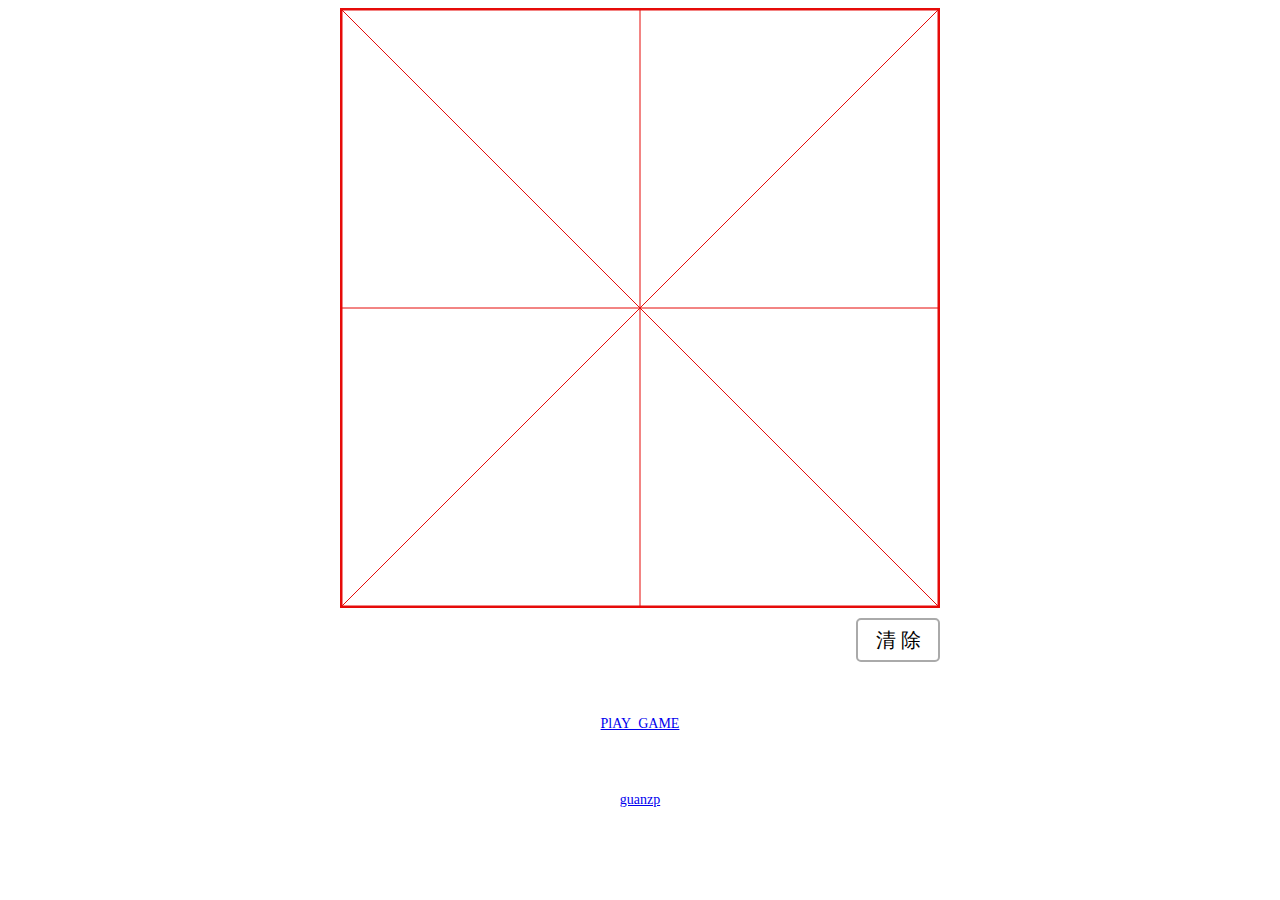
==== index.html @ 0a9f343b "Update index.html" ====
﻿<!doctype html>
<html>
<head>
<meta charset="utf-8">
<title>Exception</title>
<link href="css/index.css" rel="stylesheet" type="text/css">
</head>
<body>
<!--利用canvas绘画简单田字格-->
<canvas id="canvas">你的浏览器不支持canvas</canvas>
<div id = "coltroller">
	<div id = "clear_btn" class="op_btn" onClick="clean()">清 除</div>
	<div class="clearfix"></div>
</div>
<script src="js/canvas.js"></script>
<div style="text-align:center;margin:50px 0; font:normal 14px/24px 'MicroSoft YaHei';">
	<p><a href="/eat.html" target="_blank">PlAY_GAME</a></p></br>
	<p><a href="http://atjcloud.com/" target="_blank">guanzp</a></p>
</div>
</body>
</html>
---- css/index.css ----
/*定义canvas样式*/
#canvas{ display:block;
         margin:0 auto;
		 }
		 
#coltroller{ width:600px;
             margin:0 auto;
			 }
			 
.op_btn{ float:right;
		 margin:10px 0 0 10px;
		 border:2px solid #aaa;
		 width:80px;
		 height:40px;
		 line-height:40px;
		 font-size:20px;
		 text-align:center;
		 border-radius:5px 5px;
		 cursor:pointer;
		 background-color:white;
		 font
		 }
		  
.op_btn:hover{
	background-color:#def;
	}
.clearfix{
	clear:both;
	}
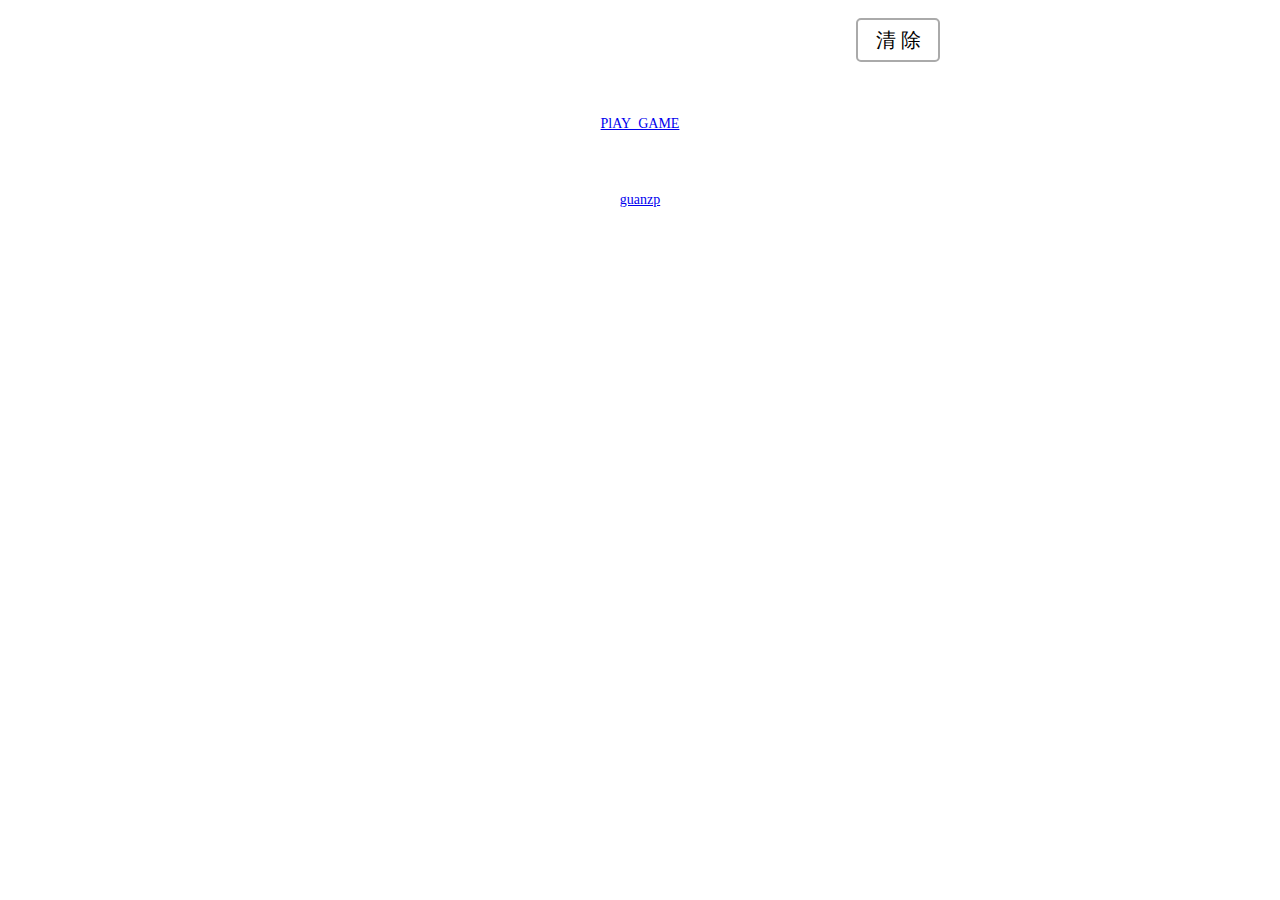
==== commit 424a3389: "Update index.html" ====
--- a/index.html
+++ b/index.html
@@ -1,4 +1,4 @@
-﻿<!doctype html>
+<!doctype html>
 <html>
 <head>
 <meta charset="utf-8">
@@ -7,7 +7,7 @@
 </head>
 <body>
 <!--利用canvas绘画简单田字格-->
-<canvas id="canvas">你的浏览器不支持canvas</canvas>
+<!-- <canvas id="canvas">你的浏览器不支持canvas</canvas> -->
 <div id = "coltroller">
 	<div id = "clear_btn" class="op_btn" onClick="clean()">清 除</div>
 	<div class="clearfix"></div>
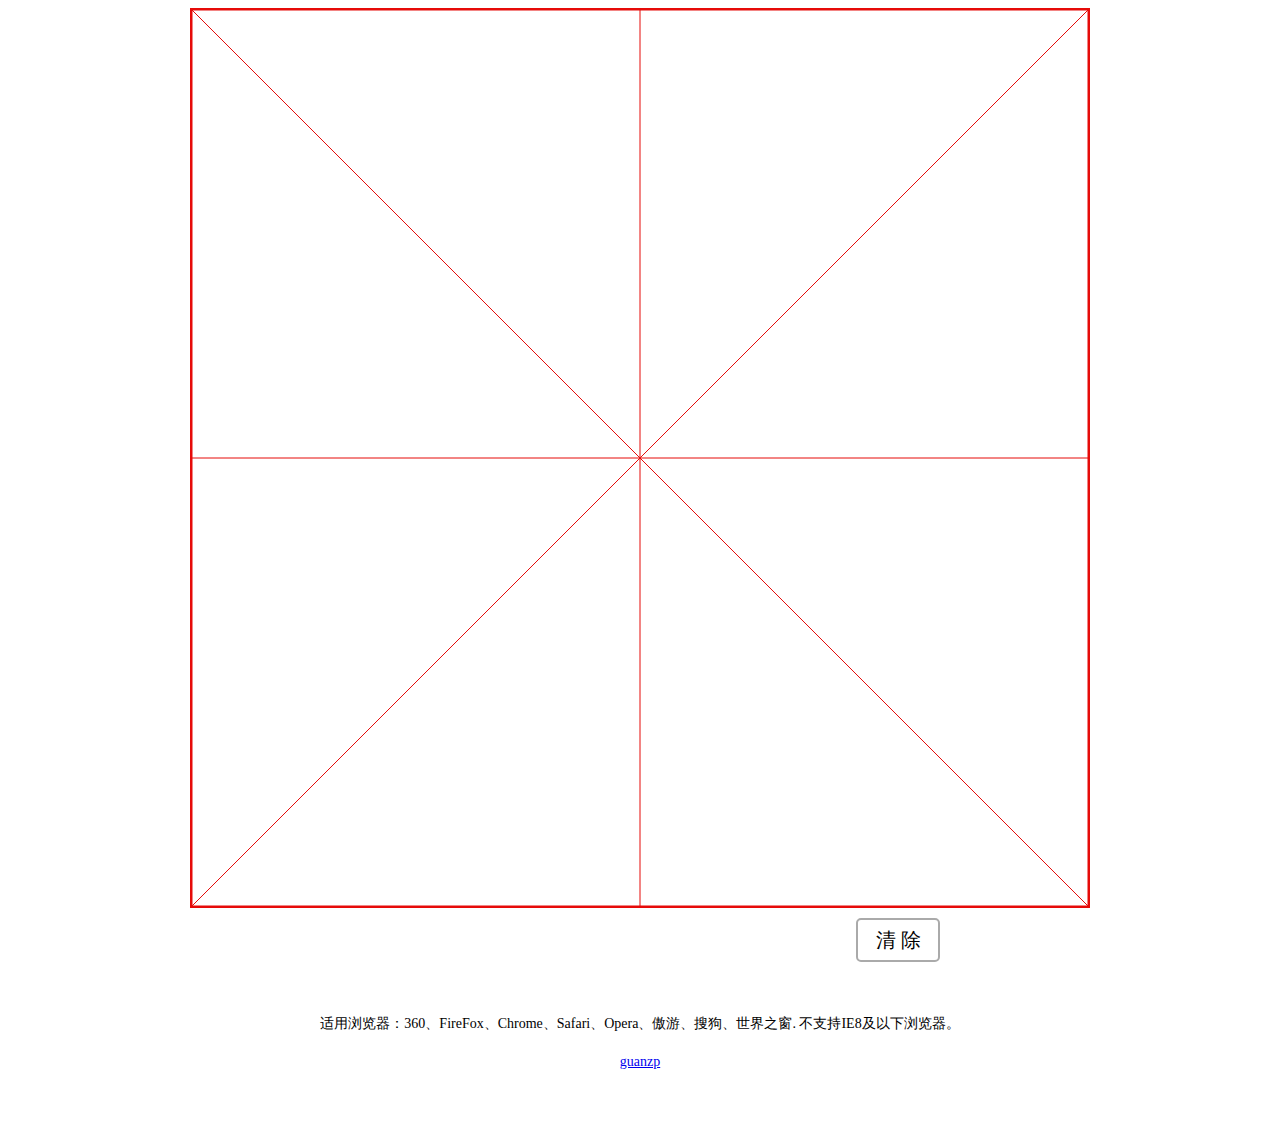
==== commit 25c41834: "Add files via upload" ====
--- a/index.html
+++ b/index.html
@@ -1,21 +1,27 @@
-<!doctype html>
+﻿<!doctype html>
 <html>
 <head>
 <meta charset="utf-8">
 <title>Exception</title>
+
 <link href="css/index.css" rel="stylesheet" type="text/css">
+
 </head>
 <body>
+
 <!--利用canvas绘画简单田字格-->
-<!-- <canvas id="canvas">你的浏览器不支持canvas</canvas> -->
+<canvas id="canvas">你的浏览器不支持canvas</canvas>
+
 <div id = "coltroller">
 	<div id = "clear_btn" class="op_btn" onClick="clean()">清 除</div>
 	<div class="clearfix"></div>
 </div>
+
 <script src="js/canvas.js"></script>
 <div style="text-align:center;margin:50px 0; font:normal 14px/24px 'MicroSoft YaHei';">
-	<p><a href="/eat.html" target="_blank">PlAY_GAME</a></p></br>
-	<p><a href="http://atjcloud.com/" target="_blank">guanzp</a></p>
+<p>适用浏览器：360、FireFox、Chrome、Safari、Opera、傲游、搜狗、世界之窗. 不支持IE8及以下浏览器。</p>
+<p><a href="http://atjcloud.com/" target="_blank">guanzp</a></p>
 </div>
+
 </body>
-</html>
+</html>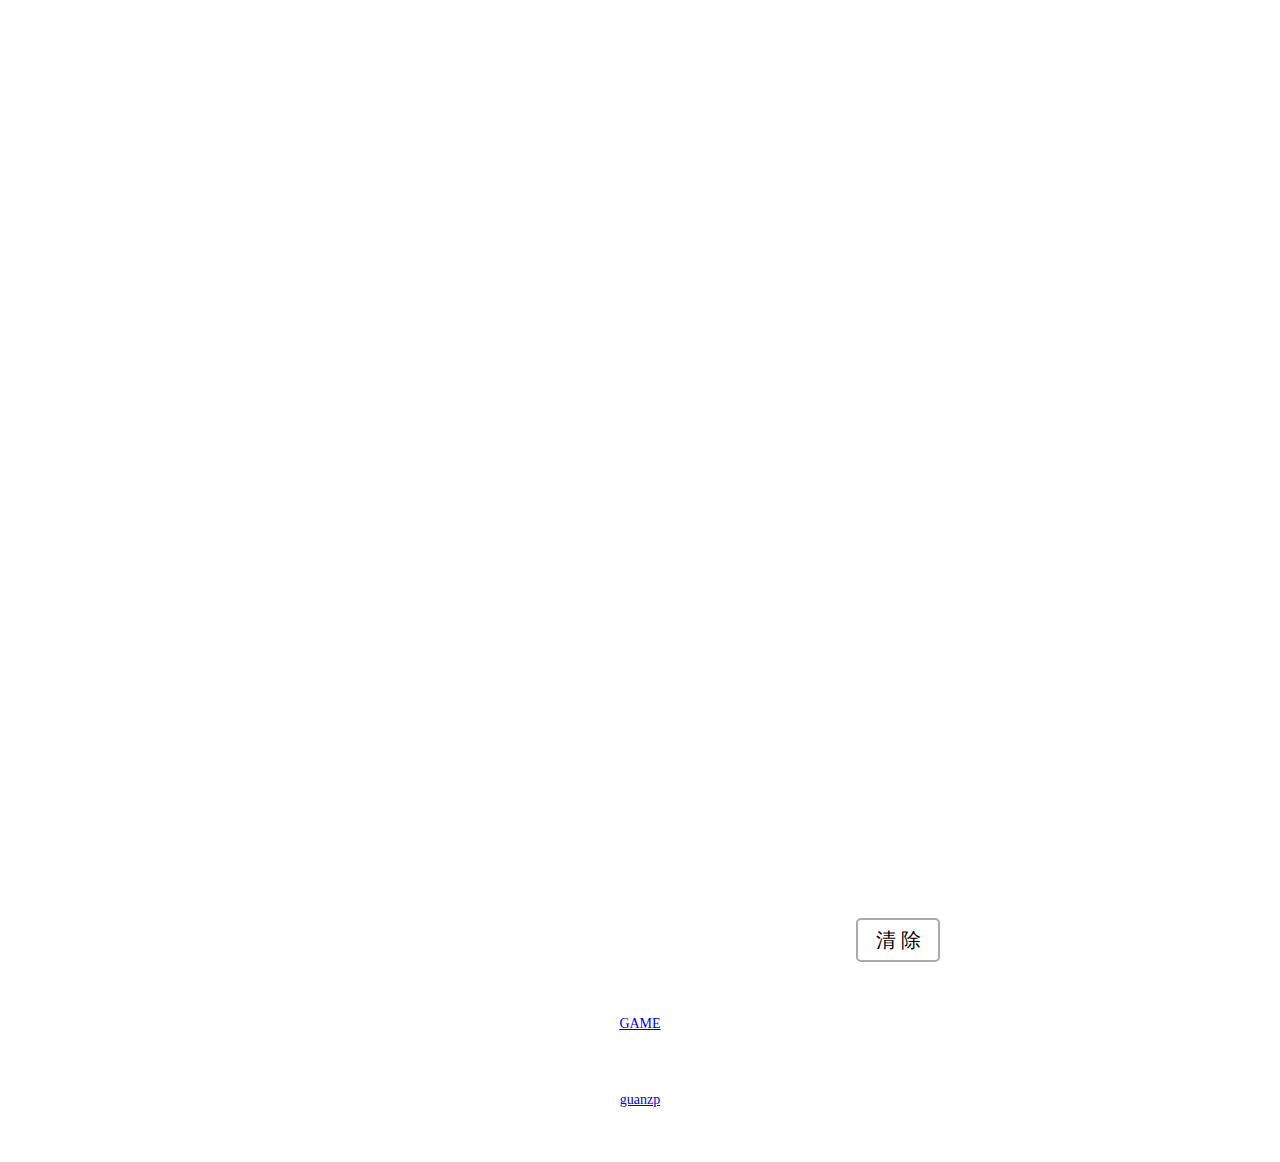
==== commit e415bb78: "Update index.html" ====
--- a/index.html
+++ b/index.html
@@ -19,9 +19,9 @@
 
 <script src="js/canvas.js"></script>
 <div style="text-align:center;margin:50px 0; font:normal 14px/24px 'MicroSoft YaHei';">
-<p>适用浏览器：360、FireFox、Chrome、Safari、Opera、傲游、搜狗、世界之窗. 不支持IE8及以下浏览器。</p>
+<p><a href="/eat.html">GAME</a></p></br>
 <p><a href="http://atjcloud.com/" target="_blank">guanzp</a></p>
 </div>
 
 </body>
-</html>+</html>
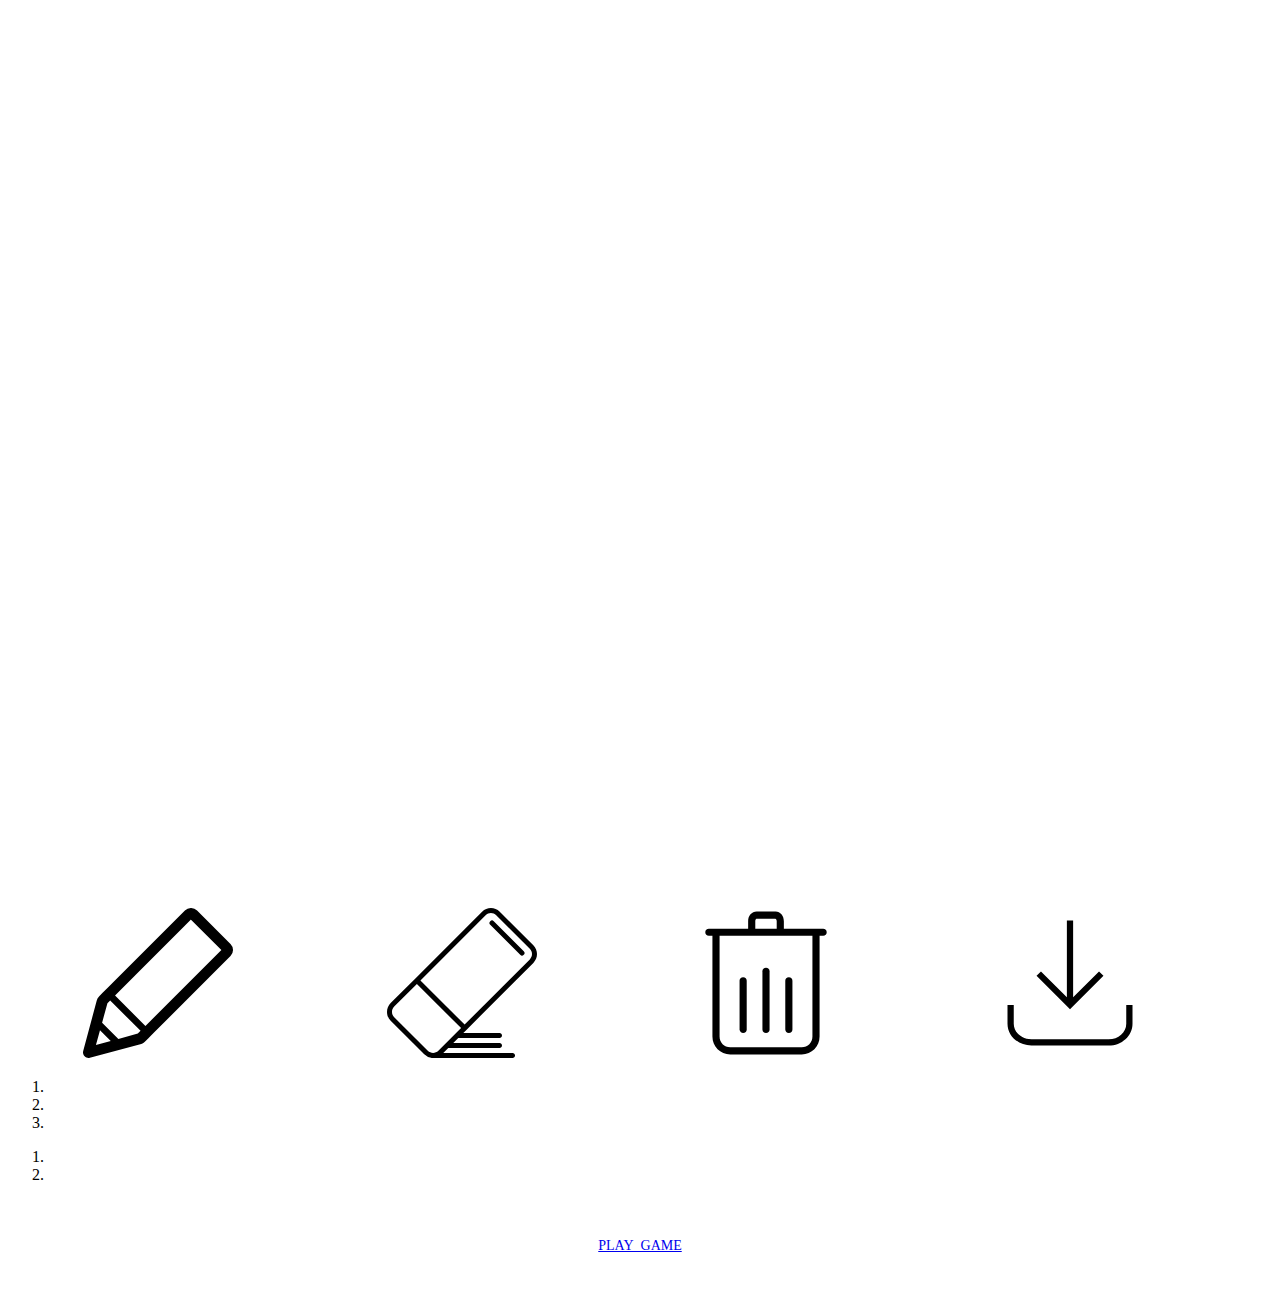
==== commit ccaa263c: "Add files via upload" ====
--- a/index.html
+++ b/index.html
@@ -1,27 +1,41 @@
-﻿<!doctype html>
-<html>
+﻿<!DOCTYPE html PUBLIC "-//W3C//DTD XHTML 1.0 Transitional//EN" "http://www.w3.org/TR/xhtml1/DTD/xhtml1-transitional.dtd">
+<html xmlns="http://www.w3.org/1999/xhtml">
 <head>
-<meta charset="utf-8">
-<title>Exception</title>
-
-<link href="css/index.css" rel="stylesheet" type="text/css">
-
+<meta http-equiv="Content-Type" content="text/html; charset=utf-8" />
+<meta name="viewport" content="width=device-width, user-scalable=no, initial-scale=1.0, maximum-scale=1.0, minimum-scale=1.0">
+<title>NullException</title>
+<link rel="shortcut icon" href="image/head.png" type="image/x-icon" />
+<link rel="stylesheet" href="css/style.css">
 </head>
 <body>
-
-<!--利用canvas绘画简单田字格-->
-<canvas id="canvas">你的浏览器不支持canvas</canvas>
-
-<div id = "coltroller">
-	<div id = "clear_btn" class="op_btn" onClick="clean()">清 除</div>
-	<div class="clearfix"></div>
+<canvas id="xxx" width=300 height=300></canvas>
+<div id=actions class="actions">
+	<svg id=pen class="active icon">
+		<use xlink:href="#icon-pen"></use>
+	</svg>
+	<svg id=eraser class="icon">
+		<use xlink:href="#icon-erase"></use>
+	</svg>
+	<svg id=clear class="icon">
+		<use xlink:href="#icon-clear"></use>
+	</svg>
+	<svg id=download class="icon">
+		<use xlink:href="#icon-save"></use>
+	</svg>
 </div>
-
-<script src="js/canvas.js"></script>
+<ol class="colors">
+	<li id="red" class="red active"></li>
+	<li id="green" class="green"></li>
+	<li id="blue" class="blue"></li>
+</ol>
+<ol class="sizes">
+	<li id="thin" class="thin"></li>
+	<li id="thick" class="thick"></li>
+</ol>
+<script type="text/javascript" src="js/main.js"></script>
+<script type="text/javascript" src="js/other.js"></script>
 <div style="text-align:center;margin:50px 0; font:normal 14px/24px 'MicroSoft YaHei';">
-<p><a href="/eat.html">GAME</a></p></br>
-<p><a href="http://atjcloud.com/" target="_blank">guanzp</a></p>
+<p><a href="/eat.html" target="_blank">PLAY_GAME</a></p>
 </div>
-
 </body>
-</html>
+</html>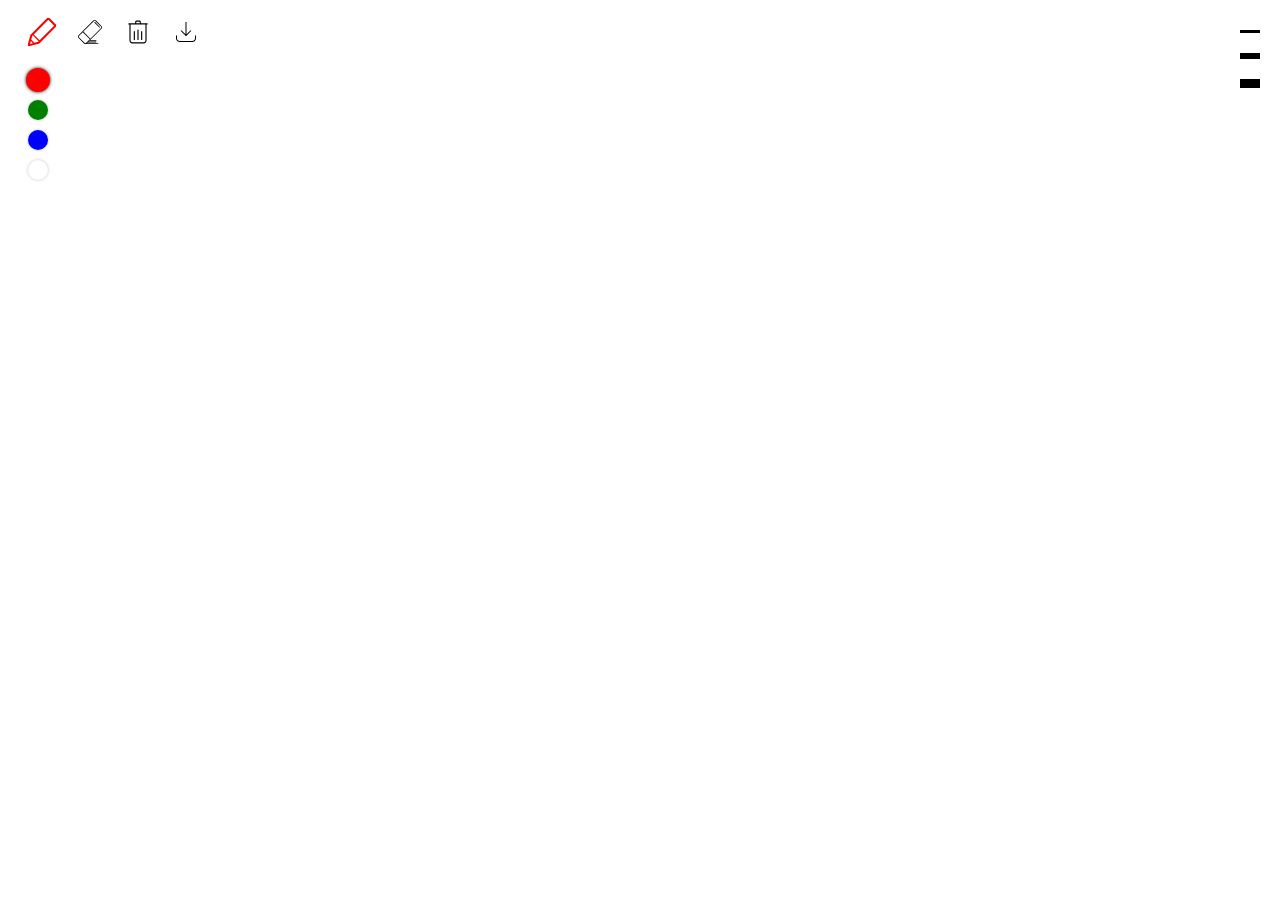
==== commit b25a8d57: "Update index.html" ====
--- a/index.html
+++ b/index.html
@@ -1,4 +1,4 @@
-﻿<!DOCTYPE html PUBLIC "-//W3C//DTD XHTML 1.0 Transitional//EN" "http://www.w3.org/TR/xhtml1/DTD/xhtml1-transitional.dtd">
+<!DOCTYPE html PUBLIC "-//W3C//DTD XHTML 1.0 Transitional//EN" "http://www.w3.org/TR/xhtml1/DTD/xhtml1-transitional.dtd">
 <html xmlns="http://www.w3.org/1999/xhtml">
 <head>
 <meta http-equiv="Content-Type" content="text/html; charset=utf-8" />
@@ -27,10 +27,12 @@
 	<li id="red" class="red active"></li>
 	<li id="green" class="green"></li>
 	<li id="blue" class="blue"></li>
+	<li id="black" class="black"></li>
 </ol>
 <ol class="sizes">
 	<li id="thin" class="thin"></li>
 	<li id="thick" class="thick"></li>
+	<li id="thick2" class="thick2"></li>
 </ol>
 <script type="text/javascript" src="js/main.js"></script>
 <script type="text/javascript" src="js/other.js"></script>
@@ -38,4 +40,4 @@
 <p><a href="/eat.html" target="_blank">PLAY_GAME</a></p>
 </div>
 </body>
-</html>+</html>
--- a/css/style.css
+++ b/css/style.css
@@ -0,0 +1,83 @@
+ul,ol{list-style: none;}
+*{margin:0;padding:0;}
+.icon {
+  width: 1em; height: 1em;
+  vertical-align: -0.15em;
+  fill: currentColor;
+  overflow: hidden;
+}
+#xxx{
+  display: block;
+  background: white;
+  position: fixed;
+  top: 0;
+  left: 0;
+}
+body{
+  overflow: hidden;
+}
+.actions{
+  position: fixed;
+  top: 0;
+  left: 0;
+  padding: 20px;
+}
+.actions svg{
+  width: 1.5em;
+  height: 1.5em;
+  transition: all 0.3s;
+  margin: 0 10px;
+}
+.actions svg.active{
+  fill: red;
+  transform: scale(1.2);
+}
+.colors{
+  position: fixed;
+  top: 60px;
+  left: 28px;
+}
+.colors> li{
+  width: 20px;
+  height: 20px;
+  border-radius: 50%;
+  box-shadow: 0 0 3px rgba(0,0,0,0.25);
+  margin: 10px 0;
+  transition: all 0.3s;
+}
+.colors> li.red{
+  background: red;
+}
+.colors> li.green{
+  background: green;
+}
+.colors> li.blue{
+  background: blue;
+}
+.colors> li.active{
+  box-shadow: 0 0 3px rgba(0,0,0,0.95);
+  transform: scale(1.2);
+}
+.sizes {
+  position: fixed;
+  right: 20px;
+  top: 10px;
+}
+.sizes > li {
+  margin: 20px 0;
+}
+.sizes > .thin{
+  height: 0;
+  width: 20px;
+  border-top: 3px solid black;
+}
+.sizes > .thick{
+  height: 0;
+  width: 20px;
+  border-top: 6px solid black;
+}
+.sizes > .thick2{
+  height: 0;
+  width: 20px;
+  border-top: 9px solid black;
+}
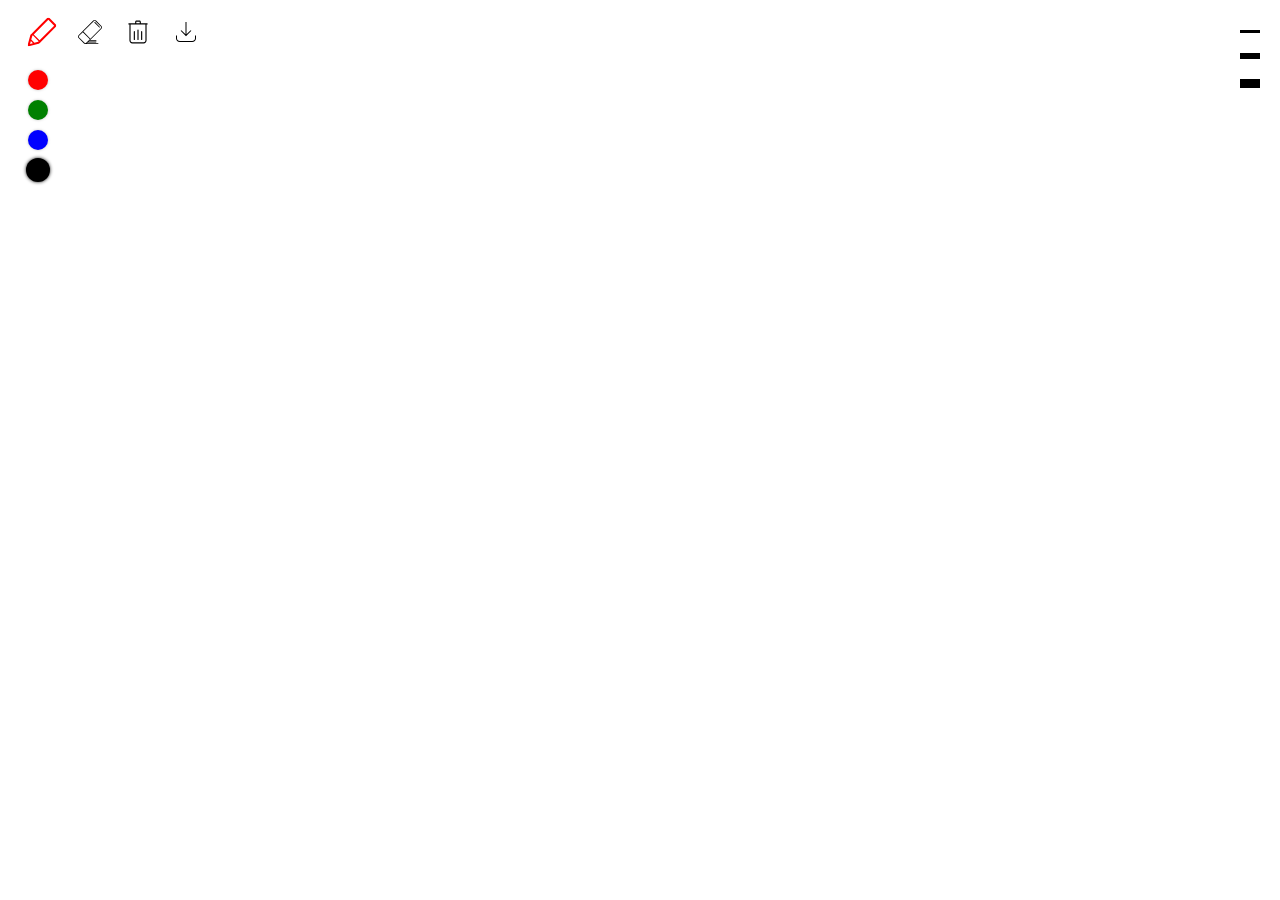
==== commit 9360890f: "Update index.html" ====
--- a/index.html
+++ b/index.html
@@ -24,15 +24,16 @@
 	</svg>
 </div>
 <ol class="colors">
-	<li id="red" class="red active"></li>
+	<li id="red" class="red"></li>
 	<li id="green" class="green"></li>
 	<li id="blue" class="blue"></li>
-	<li id="black" class="black"></li>
+	<li id="black" class="black active"></li>
 </ol>
 <ol class="sizes">
 	<li id="thin" class="thin"></li>
 	<li id="thick" class="thick"></li>
 	<li id="thick2" class="thick2"></li>
+	<li id="thick3" class="thick3"></li>
 </ol>
 <script type="text/javascript" src="js/main.js"></script>
 <script type="text/javascript" src="js/other.js"></script>
--- a/css/style.css
+++ b/css/style.css
@@ -54,6 +54,9 @@
 .colors> li.blue{
   background: blue;
 }
+.colors> li.black{
+  background: black;
+}
 .colors> li.active{
   box-shadow: 0 0 3px rgba(0,0,0,0.95);
   transform: scale(1.2);
